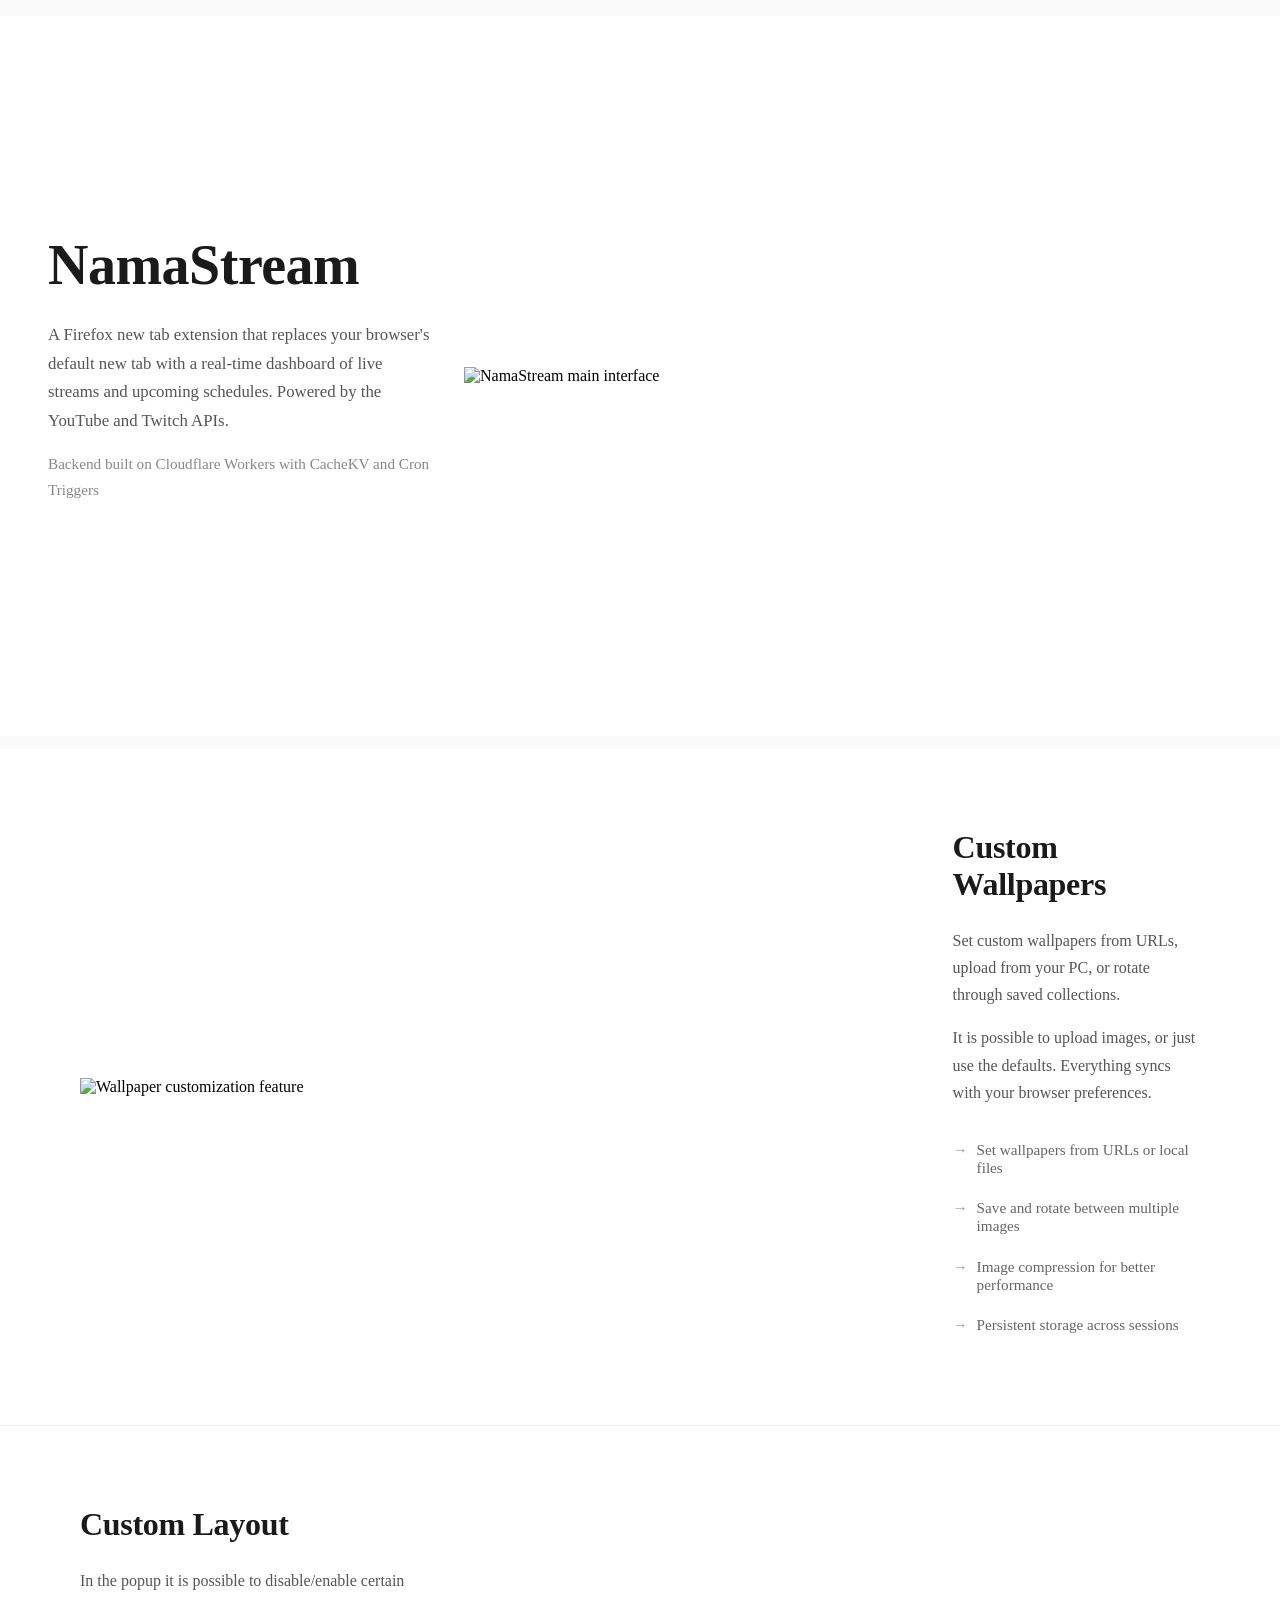
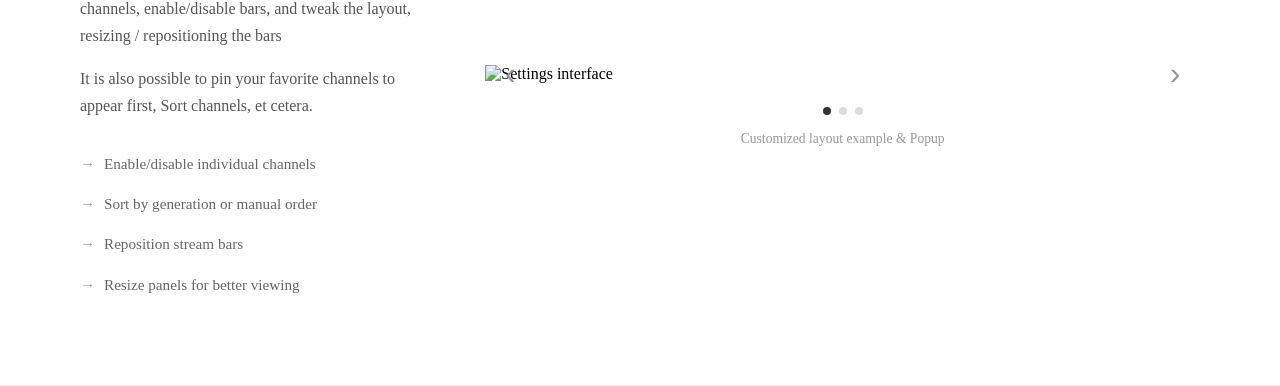
==== views/namastream/index.html @ 0d11c5e9 "NamaStream Custom View" ====
<!DOCTYPE html>
<html lang="en">
<head>
    <meta charset="UTF-8">
    <meta name="viewport" content="width=device-width, initial-scale=1.0">
    <title>NamaStream</title>
    <link rel="stylesheet" href="style.css">
    <script src="script.js" defer></script>
</head>
<body>
    <div class="container">
        <!-- Hero / Overview Section -->
        <section class="hero">
            <div class="hero-inner">
                <div class="hero-text">
                    <h1>NamaStream</h1>
                    <p>A Firefox new tab extension that replaces your browser's default new tab with a real-time dashboard of live streams and upcoming schedules. Powered by the YouTube and Twitch APIs.</p>
                    <p class="subtitle"> Backend built on Cloudflare Workers with CacheKV and Cron Triggers</p>
                </div>
                <div class="hero-image">
                    <img src="/Portfolio/images/projects/namastream/namastream-card.jpg" alt="NamaStream main interface">
                </div>
            </div>
        </section>

        <!-- wallpaper/ seção 1 -->
        <section class="feature-section">
            <div class="feature-layout">
                <div class="feature-image">
                    <img src="/Portfolio/images/projects/namastream/namastream-1.jpg" alt="Wallpaper customization feature">
                </div>
                <div class="feature-text">
                    <h2>Custom Wallpapers</h2>
                    <p>Set custom wallpapers from URLs, upload from your PC, or rotate through saved collections.</p>
                    <p>It is possible to upload images, or just use the defaults. Everything syncs with your browser preferences.</p>
                    <ul class="feature-list">
                        <li>Set wallpapers from URLs or local files</li>
                        <li>Save and rotate between multiple images</li>
                        <li>Image compression for better performance</li>
                        <li>Persistent storage across sessions</li>
                    </ul>
                </div>
            </div>
        </section>

        <!-- Popup/ seção 2  -->
        <section class="feature-section">
            <div class="feature-layout reversed">
                <div class="feature-text">
                    <h2>Custom Layout</h2>
                    <p>In the popup it is possible to disable/enable certain channels, enable/disable bars, and tweak the layout, resizing / repositioning the bars</p>
                    <p>It is also possible to pin your favorite channels to appear first, Sort channels, et cetera.</p>
                    <ul class="feature-list">
                        <li>Enable/disable individual channels</li>
                        <li>Sort by generation or manual order</li>
                        <li>Reposition stream bars</li>
                        <li>Resize panels for better viewing</li>
                    </ul>
                </div>
                <div class="feature-image image-viewer">
                    <div class="image-viewer-container">
                        <button class="nav-arrow prev" onclick="prevImage()">‹</button>
                        <img id="viewerImage"  alt="Settings interface">
                        <button class="nav-arrow next" onclick="nextImage()">›</button>
                    </div>
                    <div class="viewer-indicators">
                        <span class="indicator active" onclick="goToImage(0)"></span>
                        <span class="indicator" onclick="goToImage(1)"></span>
                        <span class="indicator" onclick="goToImage(2)"></span>
                    </div>
                    <p class="viewer-caption">Customized layout example & Popup</p>
                </div>
            </div>
        </section>
    </div>
</body>
</html>
---- views/namastream/style.css ----
* {
    margin: 0;
    padding: 0;
    box-sizing: border-box;
}

body {
    background: #fafafa;
    color: #000000;
}

.container {
    width: 100%;
    max-width: 1400px;
    margin: 0 auto;
}

/* ========== HERO ========== */
.hero {
    height: 80vh;
    display: flex;
    align-items: center;
    padding: 0 3rem;
    background: white;
    margin-top: 1rem;
    margin-bottom: .8rem;
}

.hero-inner {
    display: grid;
    grid-template-columns: .5fr 1fr;
    gap: 2rem;
    align-items: center;
    width: 100%;
}

.hero-text h1 {
    font-size: 3.5rem;
    font-weight: 700;
    margin-bottom: 1.5rem;
    letter-spacing: -0.5px;
    color: #1a1a1a;
}

.hero-text p {
    font-size: 1.05rem;
    color: #555;
    margin-bottom: 1rem;
    line-height: 1.7;
}

.hero-text .subtitle {
    font-size: 0.95rem;
    color: #888;
    font-weight: 400;
}

.hero-image {
    width: 100%;

    overflow: hidden;
}

.hero-image img {
    width: 100%;
    height: auto;
    display: block;
    object-fit: cover;
}

/* ========== SEÇOES ========== */
.feature-section {
    padding: 5rem;
    background: white;
    border-bottom: 1px solid #eee;
}

.feature-layout {
    display: grid;
    grid-template-columns: 1fr .3fr;
    gap: 3rem;
    align-items: center;
    max-width: 1200px;
    margin: 0 auto;
}

.feature-layout.reversed {
    grid-template-columns: .5fr 1fr;
}

.feature-image {
    width: 100%;
    height: auto;
    overflow: hidden;
}

.feature-image img {
    width: 100%;
    height: auto;
    display: block;
    object-fit: cover;
}

.image-viewer {
    position: relative;
}

.image-viewer-container {
    position: relative;
    display: flex;
    align-items: center;
    justify-content: center;
    background: #f5f5f5;
    width: 100%;
}

.image-viewer-container img {
    width: 100%;
    height: 100%;
    object-fit: contain;
    background: white;
}

.nav-arrow {
    position: absolute;
    top: 50%;
    transform: translateY(-50%);
    background: transparent;
    border: none;
    font-size: 2rem;
    color: #999;
    cursor: pointer;
    padding: 1rem;
    transition: color 0.2s;
    z-index: 10;
    width: 50px;
    height: 50px;
    display: flex;
    align-items: center;
    justify-content: center;
}

.nav-arrow:hover {
    color: #333;
}

.nav-arrow.prev {
    left: 0;
}

.nav-arrow.next {
    right: 0;
}

.viewer-indicators {
    display: flex;
    justify-content: center;
    gap: 0.5rem;
    margin-top: 1.5rem;
}

.indicator {
    width: 8px;
    height: 8px;
    border-radius: 50%;
    background: #ddd;
    cursor: pointer;
}

.indicator.active {
    background: #333;
}

.indicator:hover {
    background: #999;
}

.viewer-caption {
    text-align: center;
    font-size: 0.85rem;
    color: #999;
    margin-top: 1rem;
}

.feature-text h2 {
    font-size: 2rem;
    font-weight: 700;
    margin-bottom: 1.5rem;
    color: #1a1a1a;
    letter-spacing: -0.3px;
}

.feature-text p {
    font-size: 1rem;
    color: #555;
    margin-bottom: 1rem;
    line-height: 1.7;
}

.feature-list {
    list-style: none;
    margin-top: 1.5rem;
}

.feature-list li {
    padding: 0.7rem 0;
    padding-left: 1.5rem;
    position: relative;
    color: #666;
    font-size: 0.95rem;
}

.feature-list li::before {
    content: '→';
    position: absolute;
    left: 0;
    color: #999;
}

@media (max-width: 1024px) {
    .hero {
        height: auto;
        padding: 3rem 2rem;
        min-height: 70vh;
    }

    .hero-inner {
        grid-template-columns: 1fr;
        gap: 2rem;
    }

    .hero-text h1 {
        font-size: 2.5rem;
    }

    .feature-section {
        padding: 4rem 2rem;
    }

    .feature-layout {
        grid-template-columns: 1fr;
        gap: 2rem;
    }

    .feature-layout.reversed {
        grid-template-columns: 1fr;
    }

    .feature-layout.reversed .feature-text {
        order: 0;
    }
}

@media (max-width: 768px) {
    .hero {
        min-height: 60vh;
        padding: 2rem 1.5rem;
    }

    .hero-text h1 {
        font-size: 2rem;
    }

    .hero-text p {
        font-size: 0.95rem;
    }

    .feature-section {
        padding: 3rem 1.5rem;
    }

    .feature-layout {
        gap: 1.5rem;
    }

    .feature-text h2 {
        font-size: 1.5rem;
    }

    .feature-text p {
        font-size: 0.9rem;
    }

    .nav-arrow {
        font-size: 1.5rem;
        padding: 0.75rem;
        width: 40px;
        height: 40px;
    }

    .image-viewer-container {
        aspect-ratio: 4 / 5;
    }
}

@media (max-width: 480px) {
    .hero {
        min-height: 50vh;
        padding: 1.5rem 1rem;
    }

    .hero-text h1 {
        font-size: 1.75rem;
        margin-bottom: 1rem;
    }

    .hero-text p {
        font-size: 0.9rem;
        margin-bottom: 0.7rem;
    }

    .feature-section {
        padding: 2rem 1rem;
    }

    .feature-layout {
        gap: 1rem;
    }

    .feature-text h2 {
        font-size: 1.3rem;
        margin-bottom: 1rem;
    }

    .feature-text p {
        font-size: 0.85rem;
    }

    .feature-list li {
        padding: 0.5rem 0;
        padding-left: 1.2rem;
        font-size: 0.85rem;
    }

    .nav-arrow {
        font-size: 1.2rem;
        width: 35px;
        height: 35px;
    }

    .viewer-indicators {
        gap: 0.4rem;
    }

    .indicator {
        width: 6px;
        height: 6px;
    }
}
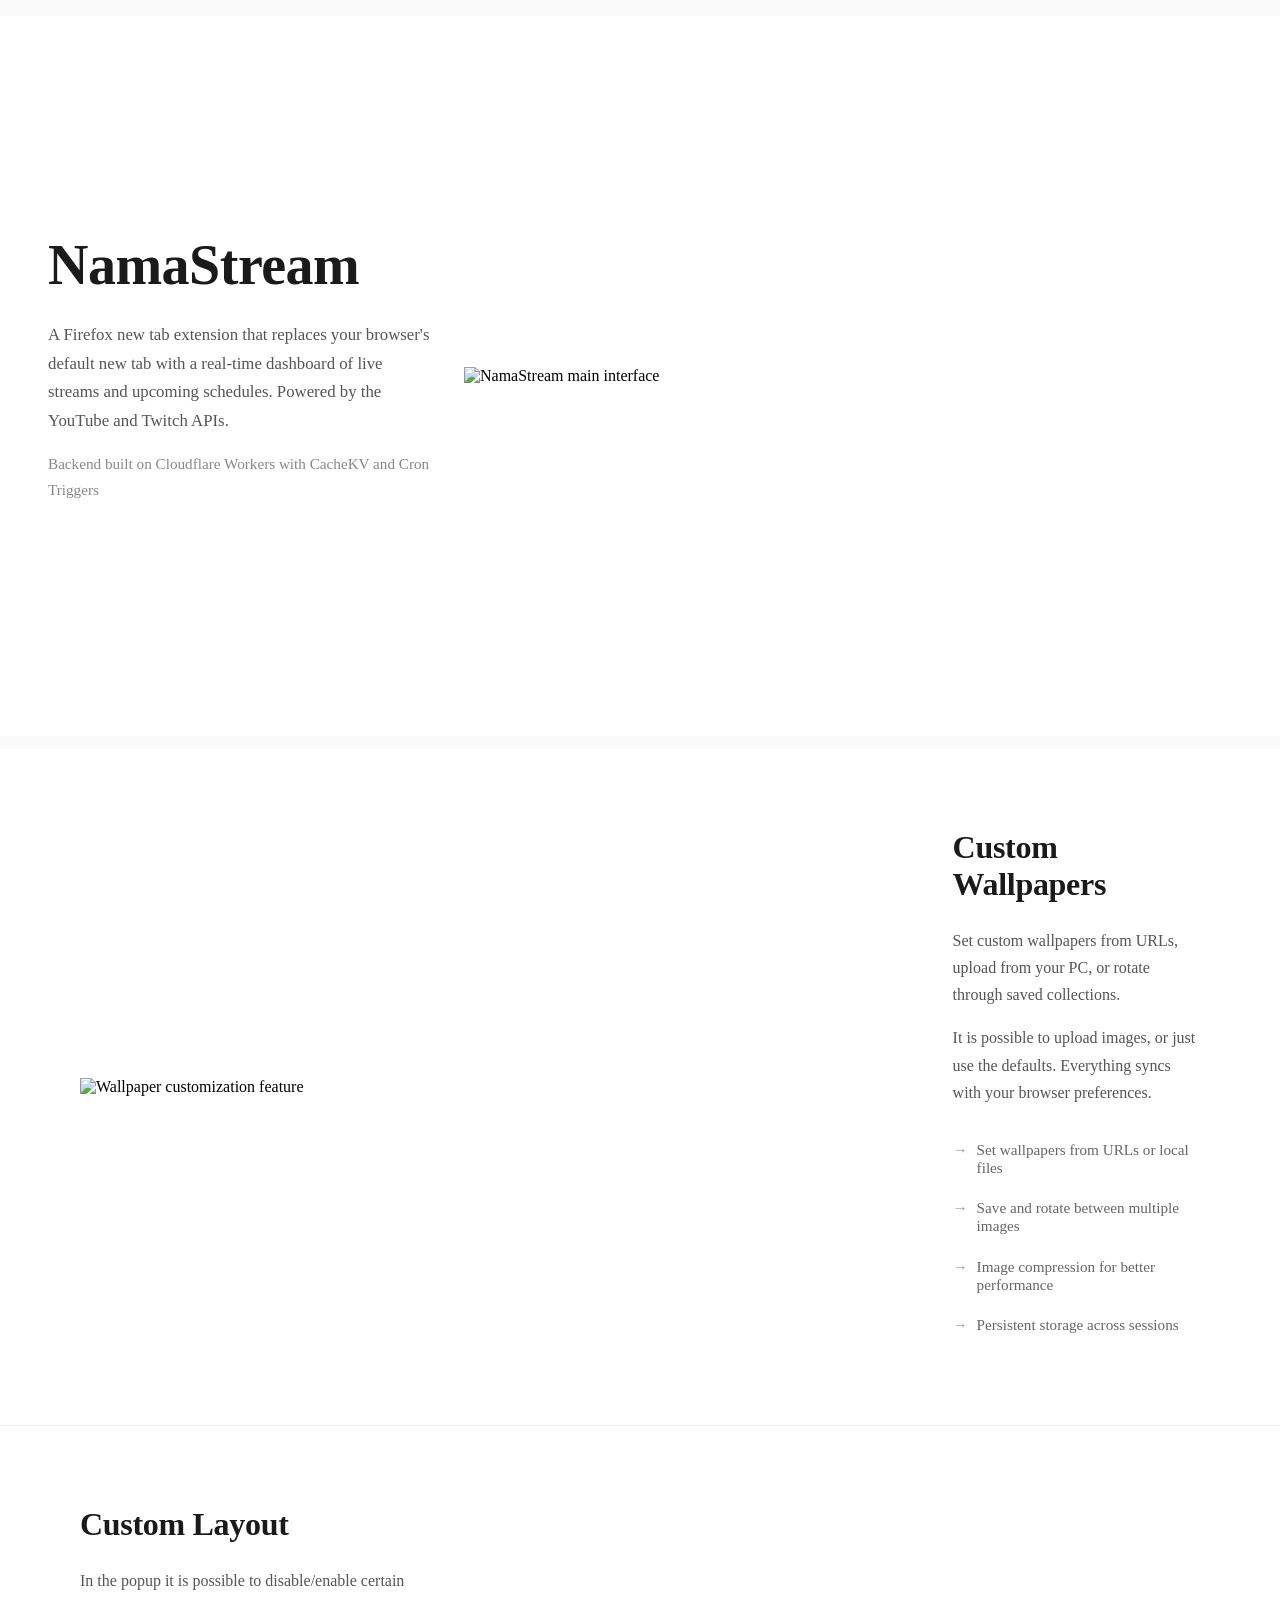
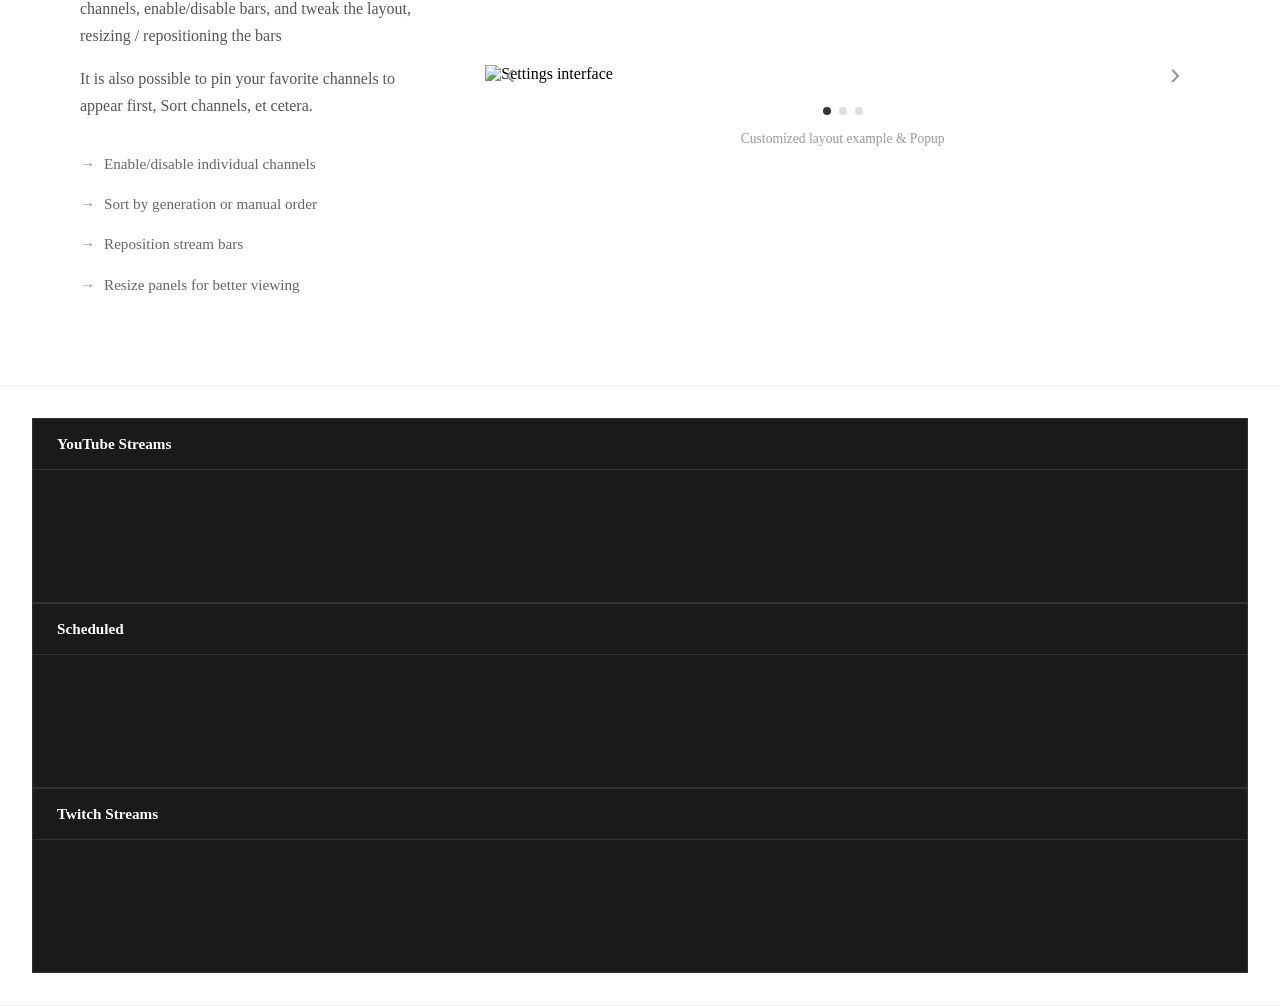
==== commit 47751bce: "NamaStream Bar integration with API. New post "handshake" system to pass variables through htmls (if" ====
--- a/views/namastream/index.html
+++ b/views/namastream/index.html
@@ -3,13 +3,14 @@
 <head>
     <meta charset="UTF-8">
     <meta name="viewport" content="width=device-width, initial-scale=1.0">
-    <title>NamaStream</title>
+    <title>Portfolio</title>
     <link rel="stylesheet" href="style.css">
-    <script src="script.js" defer></script>
+    <script type="module" src="script.js" defer></script>
 </head>
 <body>
     <div class="container">
-        <!-- Hero / Overview Section -->
+
+        <!-- Hero -->
         <section class="hero">
             <div class="hero-inner">
                 <div class="hero-text">
@@ -27,7 +28,7 @@
         <section class="feature-section">
             <div class="feature-layout">
                 <div class="feature-image">
-                    <img src="/Portfolio/images/projects/namastream/namastream-1.jpg" alt="Wallpaper customization feature">
+                    <img src="/Portfolio/images/projects/namastream/namastream-3.jpg" alt="Wallpaper customization feature">
                 </div>
                 <div class="feature-text">
                     <h2>Custom Wallpapers</h2>
@@ -72,6 +73,24 @@
                 </div>
             </div>
         </section>
+
+        <!-- Streams Bars Section -->
+        <section class="bars-section">
+            <div class="bars-container">
+                <div id="youtube" class="info-bar">
+                    <div class="bar-title">YouTube Streams</div>
+                    <div class="scroll-container"></div>
+                </div>
+                <div id="agenda" class="info-bar">
+                    <div class="bar-title">Scheduled</div>
+                    <div class="scroll-container"></div>
+                </div>
+                <div id="twitch" class="info-bar">
+                    <div class="bar-title">Twitch Streams</div>
+                    <div class="scroll-container"></div>
+                </div>
+            </div>
+        </section>
     </div>
 </body>
 </html>
--- a/views/namastream/style.css
+++ b/views/namastream/style.css
@@ -97,6 +97,7 @@
 .feature-image img {
     width: 100%;
     height: auto;
+    max-height: 100%;
     display: block;
     object-fit: cover;
 }
@@ -117,6 +118,7 @@
 .image-viewer-container img {
     width: 100%;
     height: 100%;
+    max-height: 45vh;
     object-fit: contain;
     background: white;
 }
@@ -217,6 +219,221 @@
     color: #999;
 }
 
+/* ========== BARS SECTION ========== */
+.bars-section {
+    background: #fff;
+    border-bottom: 1px solid #eee;
+    padding: 2rem 0;
+}
+
+.bars-container {
+    display: flex;
+    flex-direction: column;
+    max-width: 1400px;
+    padding: 0 2rem;
+}
+
+.info-bar {
+    display: flex;
+    flex-direction: column;
+    background: #1a1a1a;
+    border: 1px solid #333;
+    min-height: 185px;
+    max-height: 290px;
+}
+
+.bar-title {
+    padding: 1rem 1.5rem;
+    font-size: 0.95rem;
+    font-weight: 600;
+    color: #fff;
+    border-bottom: 1px solid #333;
+}
+
+.scroll-container {
+    display: flex;
+    flex-direction: row;
+    padding: 5px;
+    gap: 15px;
+    overflow-x: scroll;
+    scrollbar-width: none;
+    scroll-behavior: smooth;
+    cursor: grab;
+    box-sizing: border-box;
+}
+
+.live {
+    display: flex;
+    flex-direction: column;
+    align-items: center;
+    height: 100%;
+    flex: 0 0 205px;
+}
+
+.live-thumb {
+    width: 100%;
+    background-color: white;
+}
+
+.live-thumb img {
+    width: 100%;
+    height: 100%;
+    aspect-ratio: 16/9;
+}
+
+.live-info {
+    display: flex;
+    flex: 1;
+    flex-direction: column;
+    color: white;
+}
+
+.streamtitle {
+    display: -webkit-box;
+    -webkit-line-clamp: 2;
+    line-clamp: 2;
+    -webkit-box-orient: vertical;
+    overflow: hidden;
+
+    text-decoration: none;
+    color: rgb(215, 230, 228);
+
+    word-break: break-word;
+    overflow-wrap: anywhere;
+}
+
+.channelname {
+    display: -webkit-box;
+    -webkit-line-clamp: 1; 
+    line-clamp: 1;
+    -webkit-box-orient: vertical;
+    overflow: hidden;
+    text-decoration: none;
+    color: rgb(0, 191, 255);
+}
+
+@media (max-width: 1024px) {
+    .bars-container {
+        padding: 0 1.5rem;
+    }
+
+    .info-bar {
+        min-height: 200px;
+    }
+
+    .live {
+        flex: 0 0 180px;
+        min-width: 180px;
+    }
+
+    .live-thumb {
+        height: 100px;
+    }
+
+    .streamtitle {
+        font-size: 0.8rem;
+    }
+}
+
+@media (max-width: 768px) {
+    .bars-section {
+        padding: 1.5rem 0;
+    }
+
+    .bars-container {
+        gap: 1rem;
+        padding: 0 1rem;
+    }
+
+    .info-bar {
+        min-height: 180px;
+    }
+
+    .bar-title {
+        font-size: 0.9rem;
+        padding: 0.8rem 1rem;
+    }
+
+    .scroll-container {
+        padding: 0.75rem;
+        gap: 0.75rem;
+    }
+
+    .live {
+        flex: 0 0 160px;
+        min-width: 160px;
+    }
+
+    .live-thumb {
+        height: 90px;
+    }
+
+    .live-info {
+        padding: 0.6rem;
+    }
+
+    .streamtitle {
+        font-size: 0.75rem;
+        margin-bottom: 0.3rem;
+    }
+
+    .channelname {
+        font-size: 0.7rem;
+        margin-bottom: 0.2rem;
+    }
+
+    .live-info > div:last-child {
+        font-size: 0.7rem;
+    }
+}
+
+@media (max-width: 480px) {
+    .bars-section {
+        padding: 1rem 0;
+    }
+
+    .bars-container {
+        gap: 0.8rem;
+        padding: 0 0.75rem;
+    }
+
+    .info-bar {
+        min-height: 160px;
+    }
+
+    .bar-title {
+        font-size: 0.85rem;
+        padding: 0.6rem 0.8rem;
+    }
+
+    .scroll-container {
+        padding: 0.5rem;
+        gap: 0.5rem;
+    }
+
+    .live {
+        flex: 0 0 140px;
+        min-width: 140px;
+    }
+
+    .live-thumb {
+        height: 80px;
+    }
+
+    .live-info {
+        padding: 0.5rem;
+    }
+
+    .streamtitle {
+        font-size: 0.7rem;
+        margin-bottom: 0.25rem;
+    }
+
+    .channelname {
+        font-size: 0.65rem;
+    }
+}
+
 @media (max-width: 1024px) {
     .hero {
         height: auto;
